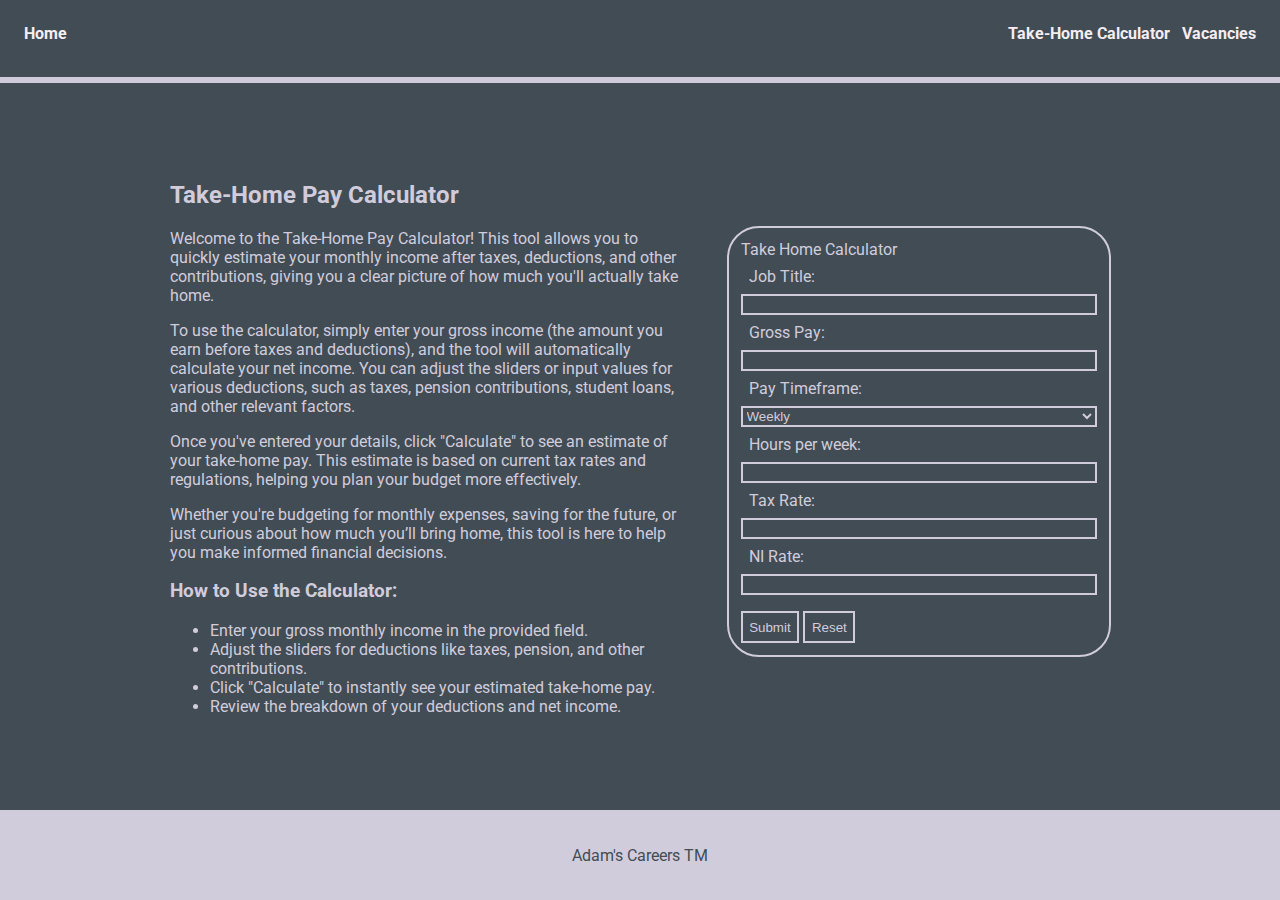
==== calculator.html @ fcb4dc59 "Initial design for calculator.html, added page styling to style.css" ====
<!DOCTYPE html>
<html lang="en">
  <head>
    <meta charset="UTF-8" />
    <meta name="viewport" content="width=device-width, initial-scale=1.0" />
    <title>Take-Home Calculator</title>
    <!-- Font import -->
    <link rel="preconnect" href="https://fonts.googleapis.com" />
    <link rel="preconnect" href="https://fonts.gstatic.com" crossorigin />
    <link
      href="https://fonts.googleapis.com/css2?family=Roboto:ital,wght@0,100;0,300;0,400;0,500;0,700;0,900;1,100;1,300;1,400;1,500;1,700;1,900&display=swap"
      rel="stylesheet"
    />
    <link rel="stylesheet" href="style.css">
  </head>
  <body>
    <body>
        <div class="container">
          <!-- Nav Bar -->
          <div class="nav">
            <div class="leftnav">
              <a href="index.html">Home</a>
            </div>
            <div class="rightnav">
              <a href="calculator.html">Take-Home Calculator</a>
              <a href="vacancies.html">Vacancies</a>
            </div>
          </div>

          <!-- Middle Section -->
          <div class="midsection">
            
            <!-- Left Section -->
            <div class="leftinfo">
                <h2>Take-Home Pay Calculator</h2>
                <p>
                    Welcome to the Take-Home Pay Calculator! This tool allows you to quickly estimate your monthly income after taxes, deductions, and other contributions, giving you a clear picture of how much you'll actually take home.
                </p>
                
                <p>
                    To use the calculator, simply enter your gross income (the amount you earn before taxes and deductions), and the tool will automatically calculate your net income. You can adjust the sliders or input values for various deductions, such as taxes, pension contributions, student loans, and other relevant factors.
                </p>
                
                <p>
                    Once you've entered your details, click "Calculate" to see an estimate of your take-home pay. This estimate is based on current tax rates and regulations, helping you plan your budget more effectively.
                </p>
            
                <p>
                    Whether you're budgeting for monthly expenses, saving for the future, or just curious about how much you’ll bring home, this tool is here to help you make informed financial decisions.
                </p>
            
                <h3>How to Use the Calculator:</h3>
                <ul>
                    <li>Enter your gross monthly income in the provided field.</li>
                    <li>Adjust the sliders for deductions like taxes, pension, and other contributions.</li>
                    <li>Click "Calculate" to instantly see your estimated take-home pay.</li>
                    <li>Review the breakdown of your deductions and net income.</li>
                </ul>
            </div>

             <!-- Right Section -->
              <div class="rightinfo">
                <form class="calc" action="" method="get">Take Home Calculator

                    <label for="job">Job Title:</label>
                    <input type="text" name="user_job" id="job">

                    <label for="gross">Gross Pay:</label>
                    <input type="number" name="user_gross" id="gross">

                    <label for="timeframe">Pay Timeframe:</label>
                    <select name="user_timeframe" id="timeframe">
                        <option value="weekly">Weekly</option>
                        <option value="monthly">Monthly</option>
                        <option value="yearly">Yearly</option>
                    </select>

                    <label for="hours">Hours per week:</label>
                    <input type="number" name="user_hours" id="hours">

                    <label for="tax">Tax Rate:</label>
                    <input type="number" name="user_tax" id="tax">

                    <label for="nirate">NI Rate:</label>
                    <input type="number" name="user_ni" id="nirate">

                    <div class="buttons">
                        <button class="submit" type="submit">Submit</button>
                        <button class="reset" type="reset">Reset</button>
                    </div>
                </form>

              </div>
                


            </div>

        <!-- Footer -->
        <div class="footer">
            <div>Adam's Careers TM</div>
          </div>

  </body>
</html>
---- style.css ----
html, body {
    margin: 0;
    padding: 0;
    height: 100%;
    font-family: "Roboto", serif;
    color: #D1CCDC;
}

.container {
    height: 100%;
    display: flex;
    flex-direction: column;
}


a {
    text-decoration: none;
    color: #F5EDF0;
}

/* Navigation Bar */

.nav {
    display: flex;
    background-color: #424C55;
    border-bottom: 6px solid #D1CCDC;
    padding: 16px;
    height: 5%;
    font-weight: bold;
    
}

.leftnav {
    padding: 8px;
}

.rightnav {
    display: flex;
    margin-left: auto;
    gap: 12px;
    padding: 8px;
}


/* Information Midsection */

.midsection {
    display: flex;
    background-color: #424C55;
    height: auto;
    width: 100%;
    justify-content: center;
    align-items: center;
    gap: 5vh;
    flex-wrap: wrap;
    flex: 1;
    /* border: 2px solid red; */
}

.info {
    /* border: 2px solid red; */
    display: flex; 
    flex-direction: column;
    flex-wrap: wrap;
    font-size: 1.2rem;
    max-width: 50%;  /* Allow for resizing */ 
    min-width: 20%;
    flex-shrink: 1;  
    margin-top: 18px;
    /* margin-left: 10px; */
    padding: 16px;
    text-align: center;
}

.image {
    /* border: 2px solid red; */
    display: flex;
    height: auto;
    max-width: 40%;
    width: 100%;
    flex-shrink: 1;
    /* margin-right: 10px; */
    margin-top: 18px;
    padding: 16px;
    border-radius: 32px;
}


/* Footer Section */

.footer {
    margin-top: auto;
    display: flex;
    background-color: #D1CCDC;
    min-height: 10%;
    width: 100%;
    justify-content: center;
    align-items: center;
    color: #424C55;
    
}


/*  */
/*  */
/*  */

/* Take Home Calc Page */

.leftinfo {
    /* display: flex;
    flex-direction: column; */
    max-width: 40%;
    min-width: 20%;
    border-right: auto;
}

.rightinfo {
    /* display: flex;
    flex-direction: column; */
    /* border: 2px solid red; */
    max-width: 50%;
    min-width: 30%;
    
}

.calc {
    display: flex;
    flex-direction: column;
    padding: 12px;
    border: 2px solid #D1CCDC;
    border-radius: 2em;
    margin-bottom: 10px;
}

label {
    padding: 8px;
}

input {
    background-color: #424C55;
    border: 2px solid #D1CCDC;
    color: #D1CCDC ;
}

select{
    background-color: #424C55;
    border: 2px solid #D1CCDC;
    color: #D1CCDC ;
}

.buttons {
    padding-top: 1em;
    
}

button {
    background-color: #424C55;
    border: 2px solid #D1CCDC;
    color: #D1CCDC ;
    padding: .5em;
}

@media (max-width: 768px) {
    .midsection {
        flex-direction: column;
        align-items: center;
    }

    .leftinfo, .rightinfo {
        max-width: 90%; /* Allow them to take up most of the screen width */
        text-align: center; /* Center text for a mobile-friendly appearance */
    }
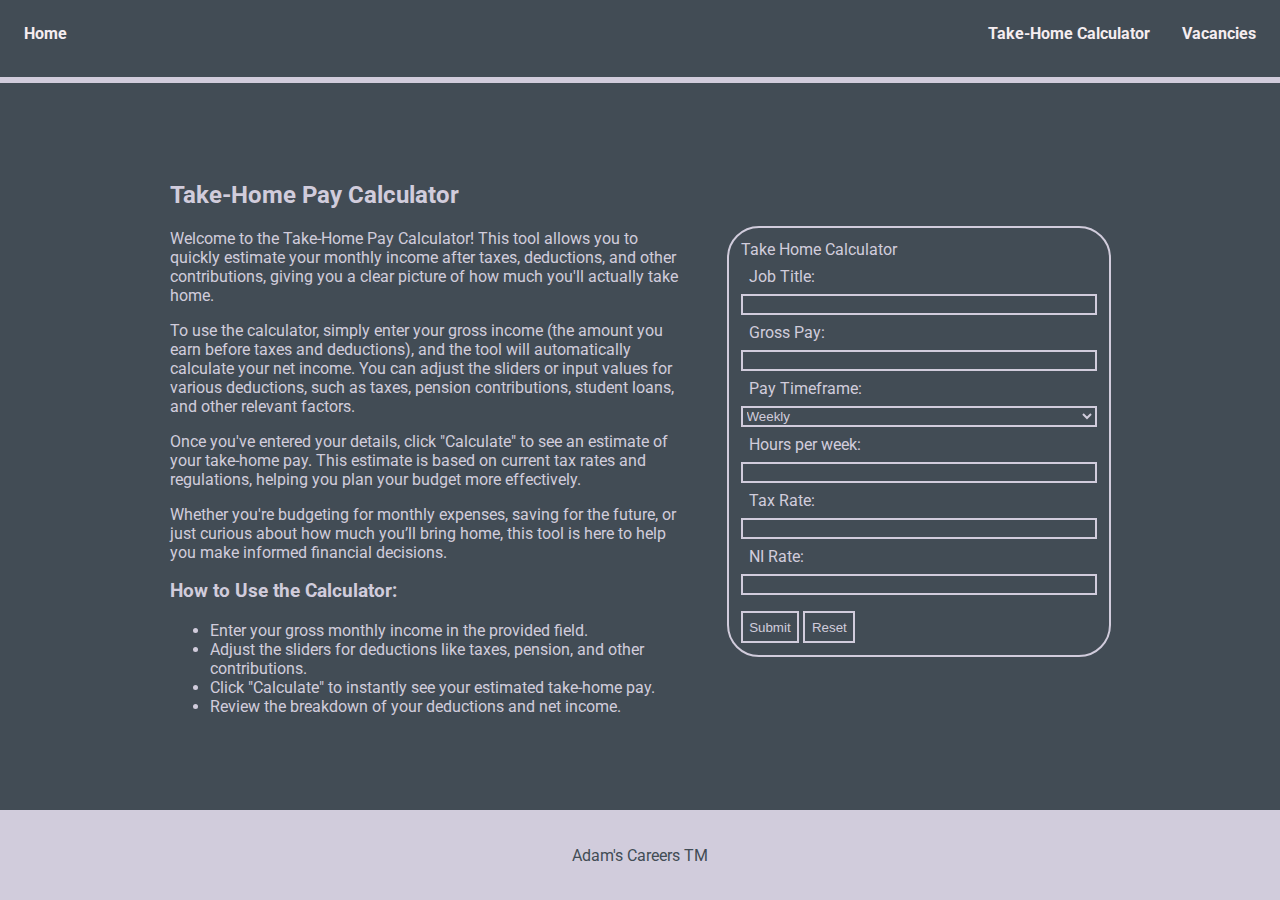
==== commit e71f660f: "Create initial script for saving form input in calculator.html, added script to calculator.html" ====
--- a/calculator.html
+++ b/calculator.html
@@ -60,7 +60,7 @@
 
              <!-- Right Section -->
               <div class="rightinfo">
-                <form class="calc" action="" method="get">Take Home Calculator
+                <form class="calc" id="calc" action="" method="get">Take Home Calculator
 
                     <label for="job">Job Title:</label>
                     <input type="text" name="user_job" id="job">
@@ -101,5 +101,6 @@
             <div>Adam's Careers TM</div>
           </div>
 
+          <script src="index.js"></script>
   </body>
 </html>
--- a/style.css
+++ b/style.css
@@ -37,7 +37,7 @@
 .rightnav {
     display: flex;
     margin-left: auto;
-    gap: 12px;
+    gap: 2em;
     padding: 8px;
 }
 
@@ -161,6 +161,7 @@
     padding: .5em;
 }
 
+
 @media (max-width: 768px) {
     .midsection {
         flex-direction: column;
@@ -171,3 +172,38 @@
         max-width: 90%; /* Allow them to take up most of the screen width */
         text-align: center; /* Center text for a mobile-friendly appearance */
     }
+}
+
+    .midsectionjobs {
+        display: flex;
+        flex-direction: column;
+        background-color: #424C55;
+        height: auto;
+        width: 100%;
+        justify-content: start;
+        align-items: center;
+        gap: 5vh;
+        flex-wrap: wrap;
+        flex: 1;
+        padding: 8px;
+    }
+
+
+    .search {
+        
+    }
+
+    .jobs {
+        margin-right: auto;
+        min-width: 40%;
+        padding-left: 2em;
+    }
+
+    .jobs div {
+        padding: 8px;
+        border: 2px solid #D1CCDC;
+        border-radius: .5em;
+        margin-top: 1em;
+        min-height: 10vh;
+   }
+
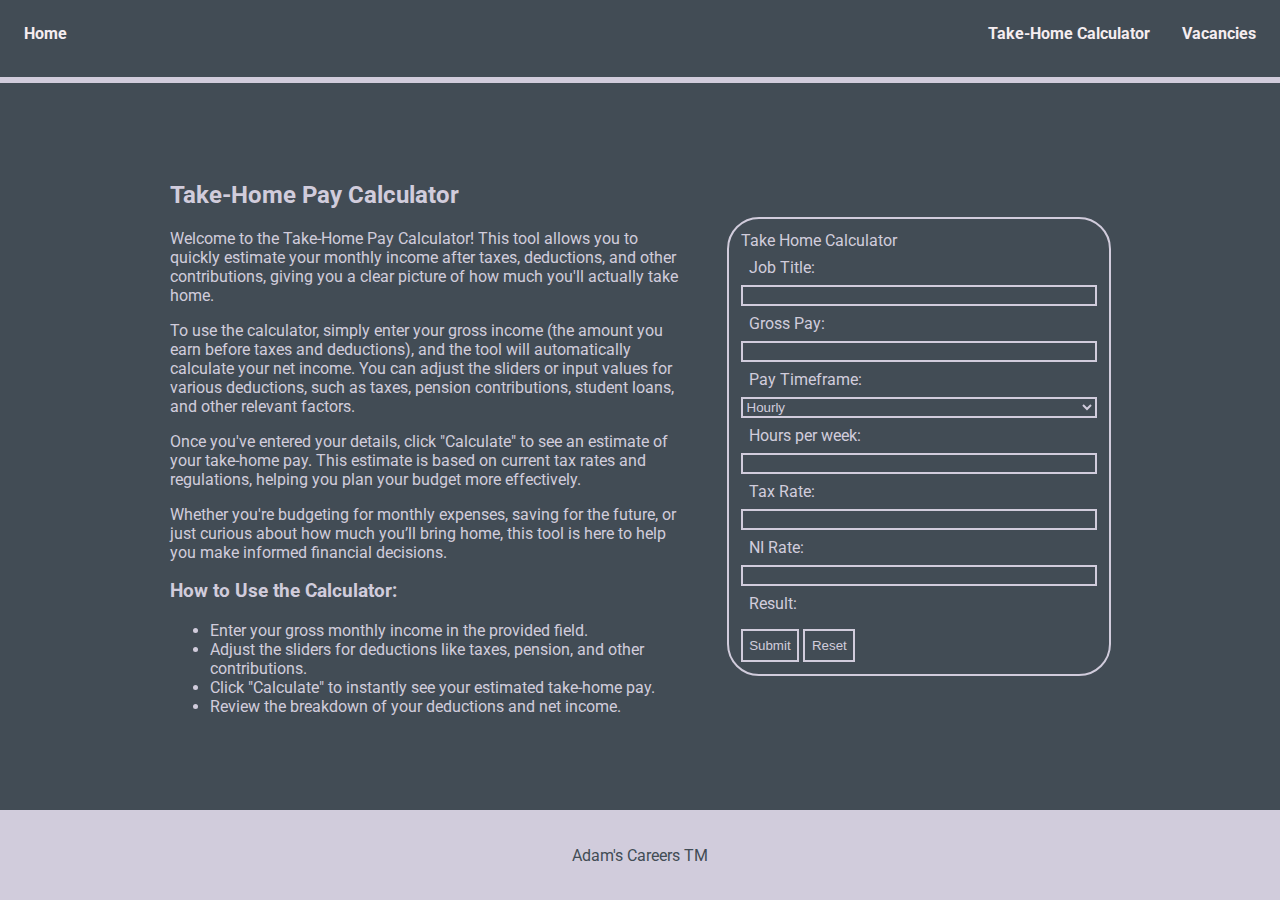
==== commit b9d59de5: "Create vacancies.js for vacancy search script, only up to first api function" ====
--- a/calculator.html
+++ b/calculator.html
@@ -70,6 +70,7 @@
 
                     <label for="timeframe">Pay Timeframe:</label>
                     <select name="user_timeframe" id="timeframe">
+                        <option value="hourly">Hourly</option>
                         <option value="weekly">Weekly</option>
                         <option value="monthly">Monthly</option>
                         <option value="yearly">Yearly</option>
@@ -83,6 +84,14 @@
 
                     <label for="nirate">NI Rate:</label>
                     <input type="number" name="user_ni" id="nirate">
+
+                    <div class="resultsection">
+                      <label for="result">Result: </label>
+                    <div id="calcresult">
+                      
+                    </div>
+                    </div>
+                    
 
                     <div class="buttons">
                         <button class="submit" type="submit">Submit</button>
--- a/style.css
+++ b/style.css
@@ -131,6 +131,7 @@
     border: 2px solid #D1CCDC;
     border-radius: 2em;
     margin-bottom: 10px;
+    margin-top: 10px;
 }
 
 label {
@@ -141,6 +142,22 @@
     background-color: #424C55;
     border: 2px solid #D1CCDC;
     color: #D1CCDC ;
+}
+
+input:user-invalid{
+    color: red;
+}
+
+#calcresult {
+    background-color: #424C55;
+    border: 2px solid #D1CCDC;
+    color: #D1CCDC ;
+    padding: 8px;
+    display: none;
+}
+
+.resultsection {
+    padding-top: 8px;
 }
 
 select{
@@ -204,6 +221,13 @@
         border: 2px solid #D1CCDC;
         border-radius: .5em;
         margin-top: 1em;
-        min-height: 10vh;
+        min-height: 15vh;
    }
 
+.vacancy a {
+        background-color: #424C55;
+        border: 2px solid #D1CCDC;
+        color: #D1CCDC ;
+        padding: .5em;
+        font-size: 14px;
+    }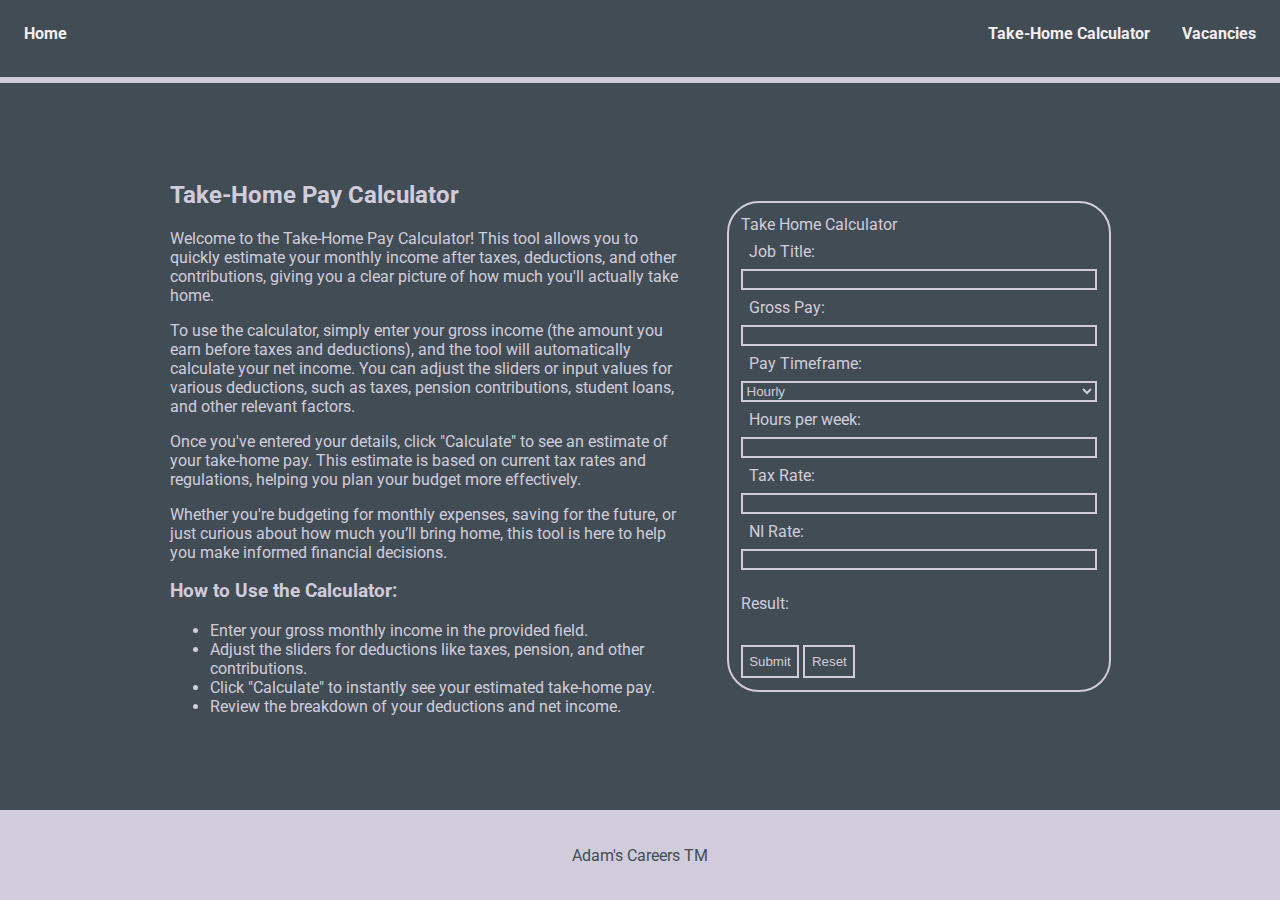
==== commit d2ae22e0: "Edited calculator.html and style.css to meet validation criteria" ====
--- a/calculator.html
+++ b/calculator.html
@@ -13,7 +13,6 @@
     />
     <link rel="stylesheet" href="style.css">
   </head>
-  <body>
     <body>
         <div class="container">
           <!-- Nav Bar -->
@@ -60,7 +59,7 @@
 
              <!-- Right Section -->
               <div class="rightinfo">
-                <form class="calc" id="calc" action="" method="get">Take Home Calculator
+                <form class="calc" id="calc">Take Home Calculator
 
                     <label for="job">Job Title:</label>
                     <input type="text" name="user_job" id="job">
@@ -86,7 +85,7 @@
                     <input type="number" name="user_ni" id="nirate">
 
                     <div class="resultsection">
-                      <label for="result">Result: </label>
+                      <p>Result:</p>
                     <div id="calcresult">
                       
                     </div>
@@ -111,5 +110,6 @@
           </div>
 
           <script src="index.js"></script>
+          </div>
   </body>
 </html>
--- a/style.css
+++ b/style.css
@@ -112,7 +112,7 @@
     flex-direction: column; */
     max-width: 40%;
     min-width: 20%;
-    border-right: auto;
+    
 }
 
 .rightinfo {
